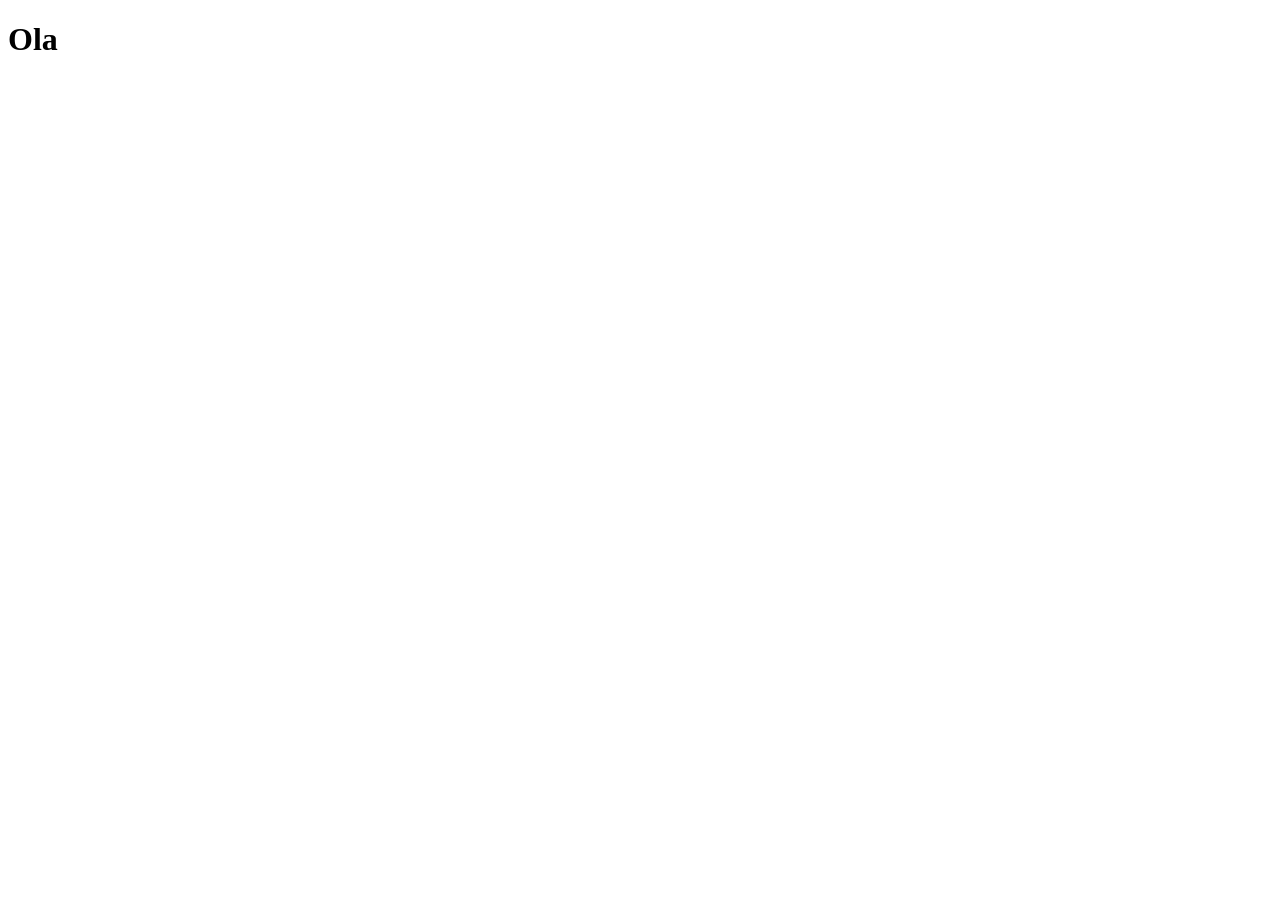
==== index.html @ 3638181a "organizando projeto" ====
<!doctype html>
<html lang="pt-br">
  <head>
    <meta charset="UTF-8" />
    <meta name="viewport" content="width=device-width, initial-scale=1.0" />
    <link rel="stylesheet" href="estilo/style.css" />
    <link
      rel="shortcut icon"
      href="./imagens/favicon.ico"
      type="image/x-icon"
    />
    <title>Projeto Rede Social</title>
  </head>
  <body>
    <h1>Ola</h1>
  </body>
</html>
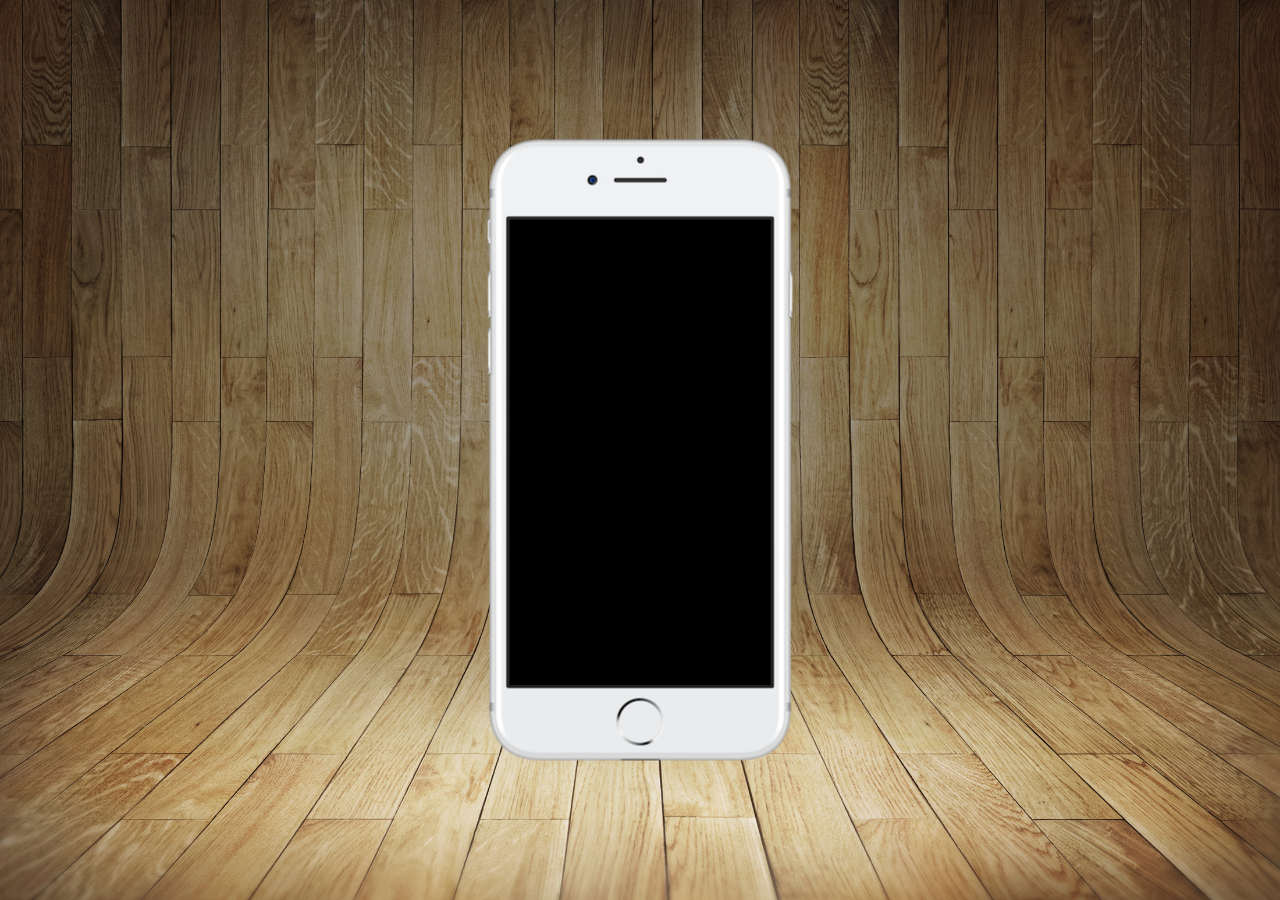
==== commit a6074b25: "ajustei a imagem de fundo" ====
--- a/index.html
+++ b/index.html
@@ -12,6 +12,13 @@
     <title>Projeto Rede Social</title>
   </head>
   <body>
-    <h1>Ola</h1>
+    <main>
+        <section id="telefone">
+            
+        </section>
+        <section id="rede_sociais">
+
+        </section>
+    </main>
   </body>
 </html>
--- a/estilo/style.css
+++ b/estilo/style.css
@@ -0,0 +1,34 @@
+@charset "UTF-8";
+
+* {
+  margin: 0px;
+  padding: 0px;
+  font-family: Arial, Helvetica, sans-serif;
+}
+html,
+body {
+  height: 100vh;
+  width: 100vw;
+}
+
+body {
+    background: url(../imagens/fundo-madeira.jpg) no-repeat top center fixed;
+    background-size: cover;
+    
+}
+
+main {
+    height: 100vh;
+    position: relative;
+}
+
+section#telefone {
+    position: absolute;
+    top: 50%;
+    left: 50%;
+    transform: translate(-50%, -50%);
+    height: 627px;
+    width: 311px;
+    background: url(../imagens/frame-iphone.png) no-repeat;
+
+}
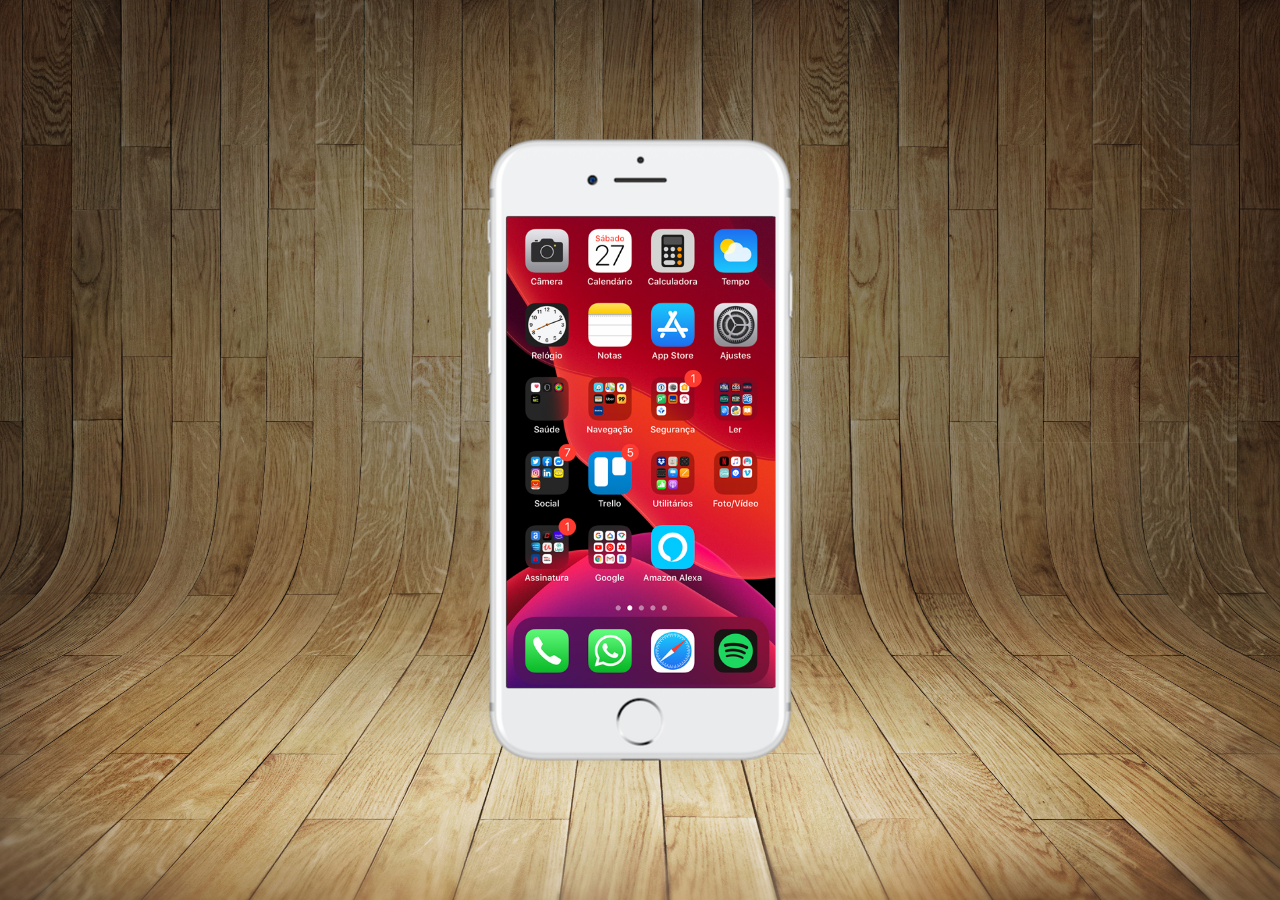
==== commit 476434cc: "criei a tela home" ====
--- a/index.html
+++ b/index.html
@@ -14,7 +14,7 @@
   <body>
     <main>
         <section id="telefone">
-            
+            <iframe src="home.html" name="tela" id="tela" frameborder="0"></iframe>
         </section>
         <section id="rede_sociais">
 
--- a/estilo/style.css
+++ b/estilo/style.css
@@ -31,4 +31,12 @@
     width: 311px;
     background: url(../imagens/frame-iphone.png) no-repeat;
 
+}
+
+iframe#tela {
+    position: relative;
+    top: 80px;
+    left: 22px;
+    width: 269px;
+    height: 471px;
 }
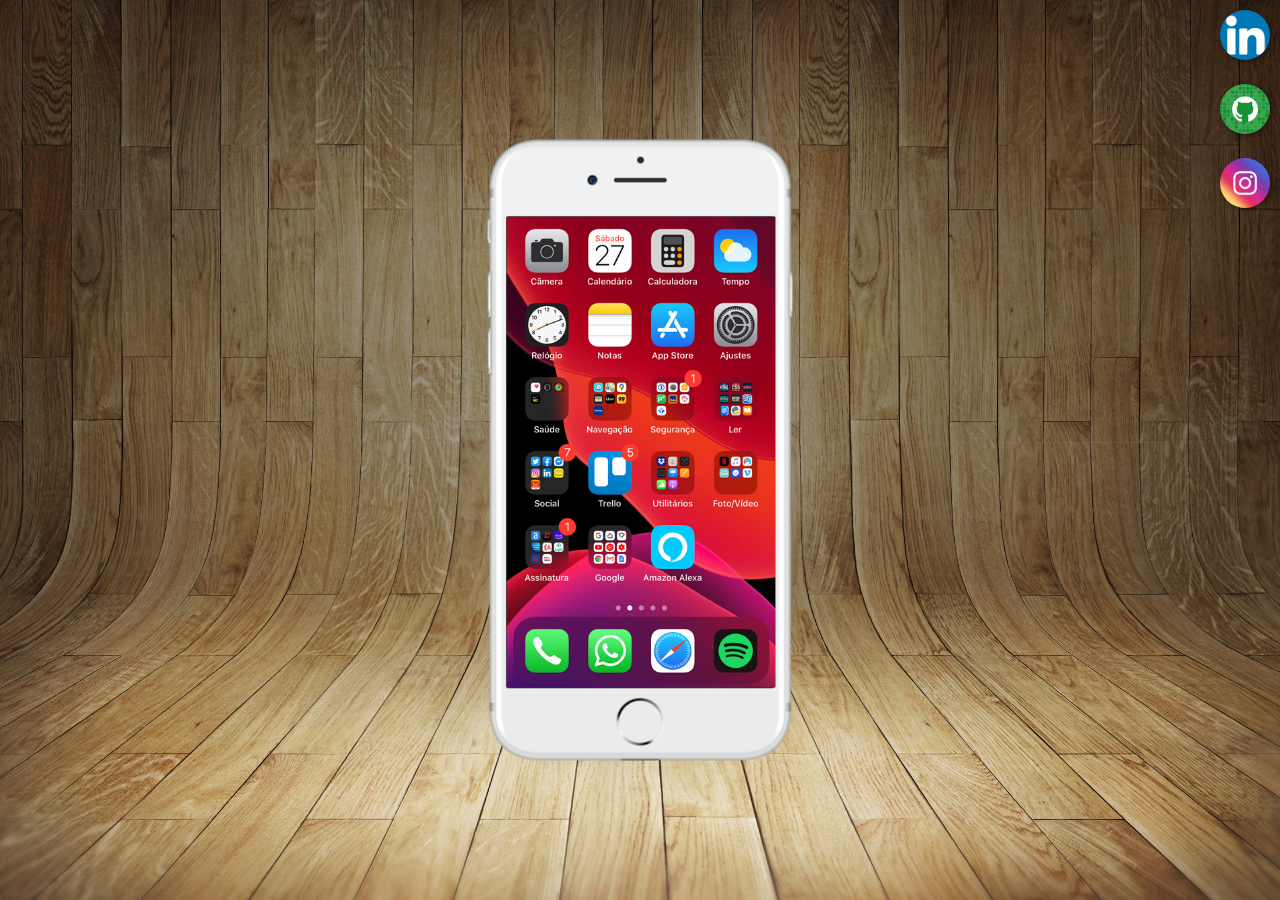
==== commit c6f6acd0: "criei botoes de redes sociais" ====
--- a/index.html
+++ b/index.html
@@ -13,12 +13,23 @@
   </head>
   <body>
     <main>
-        <section id="telefone">
-            <iframe src="home.html" name="tela" id="tela" frameborder="0"></iframe>
-        </section>
-        <section id="rede_sociais">
-
-        </section>
+      <section id="telefone">
+        <iframe src="home.html" name="tela" id="tela" frameborder="0"></iframe>
+      </section>
+      <section id="rede_sociais">
+        <a href="https://www.linkedin.com/feed/" target="tela"
+          ><img src="imagens/images.png" alt="logo-linkedin" class="icone"
+        /></a> <br>
+        <a href="#" target="tela"
+          ><img src="imagens/logo-github.jpg" class="icone" alt="icone_gitHub"
+        /></a> <br>
+        <a href="#" target="tela"
+          ><img
+            src="imagens/logo-instagram.jpg"
+            alt="icone-instagram"
+            class="icone"
+        /></a>
+      </section>
     </main>
   </body>
 </html>
--- a/estilo/style.css
+++ b/estilo/style.css
@@ -12,31 +12,47 @@
 }
 
 body {
-    background: url(../imagens/fundo-madeira.jpg) no-repeat top center fixed;
-    background-size: cover;
-    
+  background: url(../imagens/fundo-madeira.jpg) no-repeat top center fixed;
+  background-size: cover;
 }
 
 main {
-    height: 100vh;
-    position: relative;
+  height: 100vh;
+  position: relative;
 }
 
 section#telefone {
-    position: absolute;
-    top: 50%;
-    left: 50%;
-    transform: translate(-50%, -50%);
-    height: 627px;
-    width: 311px;
-    background: url(../imagens/frame-iphone.png) no-repeat;
-
+  position: absolute;
+  top: 50%;
+  left: 50%;
+  transform: translate(-50%, -50%);
+  height: 627px;
+  width: 311px;
+  background: url(../imagens/frame-iphone.png) no-repeat;
 }
 
 iframe#tela {
-    position: relative;
-    top: 80px;
-    left: 22px;
-    width: 269px;
-    height: 471px;
-}+  position: relative;
+  top: 80px;
+  left: 22px;
+  width: 269px;
+  height: 471px;
+}
+
+section#rede_sociais {
+    text-align: right;
+}
+
+img.icone {
+  width: 50px;
+  border-radius: 50%;
+  margin: 10px;
+  box-shadow: 2px 2px 5px rgba(0, 0, 0, 0.4);
+}
+
+img.icone:hover {
+  border: 2px solid white;
+  transform: translate(-3px, -3px);
+  box-shadow: 5px 5px 10px rgba(0, 0, 0, 0.600);
+  transition: transform 1s, border 1s;
+}
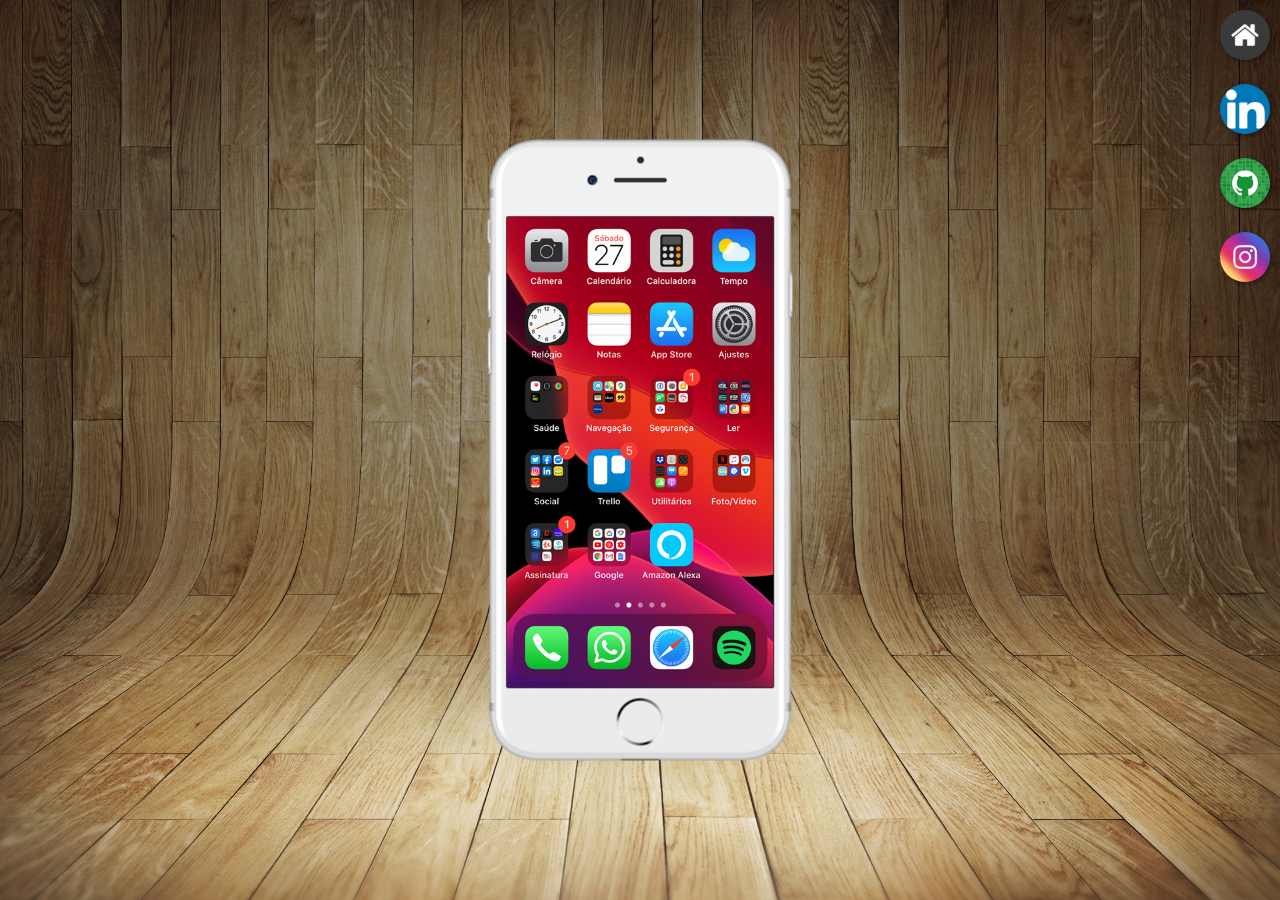
==== commit edf17655: "criei as telas das redes sociais" ====
--- a/index.html
+++ b/index.html
@@ -17,13 +17,19 @@
         <iframe src="home.html" name="tela" id="tela" frameborder="0"></iframe>
       </section>
       <section id="rede_sociais">
-        <a href="https://www.linkedin.com/feed/" target="tela"
+        <a href="home.html" target="tela"
+          ><img src="imagens/logo-home.jpg" alt="" class="icone"
+        /></a>
+        <br />
+        <a href="linkedin.html" target="tela"
           ><img src="imagens/images.png" alt="logo-linkedin" class="icone"
-        /></a> <br>
-        <a href="#" target="tela"
+        /></a>
+        <br />
+        <a href="github.html" target="tela"
           ><img src="imagens/logo-github.jpg" class="icone" alt="icone_gitHub"
-        /></a> <br>
-        <a href="#" target="tela"
+        /></a>
+        <br />
+        <a href="instagram.html" target="tela"
           ><img
             src="imagens/logo-instagram.jpg"
             alt="icone-instagram"
--- a/estilo/style.css
+++ b/estilo/style.css
@@ -35,13 +35,13 @@
   position: relative;
   top: 80px;
   left: 22px;
-  width: 269px;
+  width: 267px;
   height: 471px;
 }
 
 section#rede_sociais {
     text-align: right;
-}
+  }
 
 img.icone {
   width: 50px;
